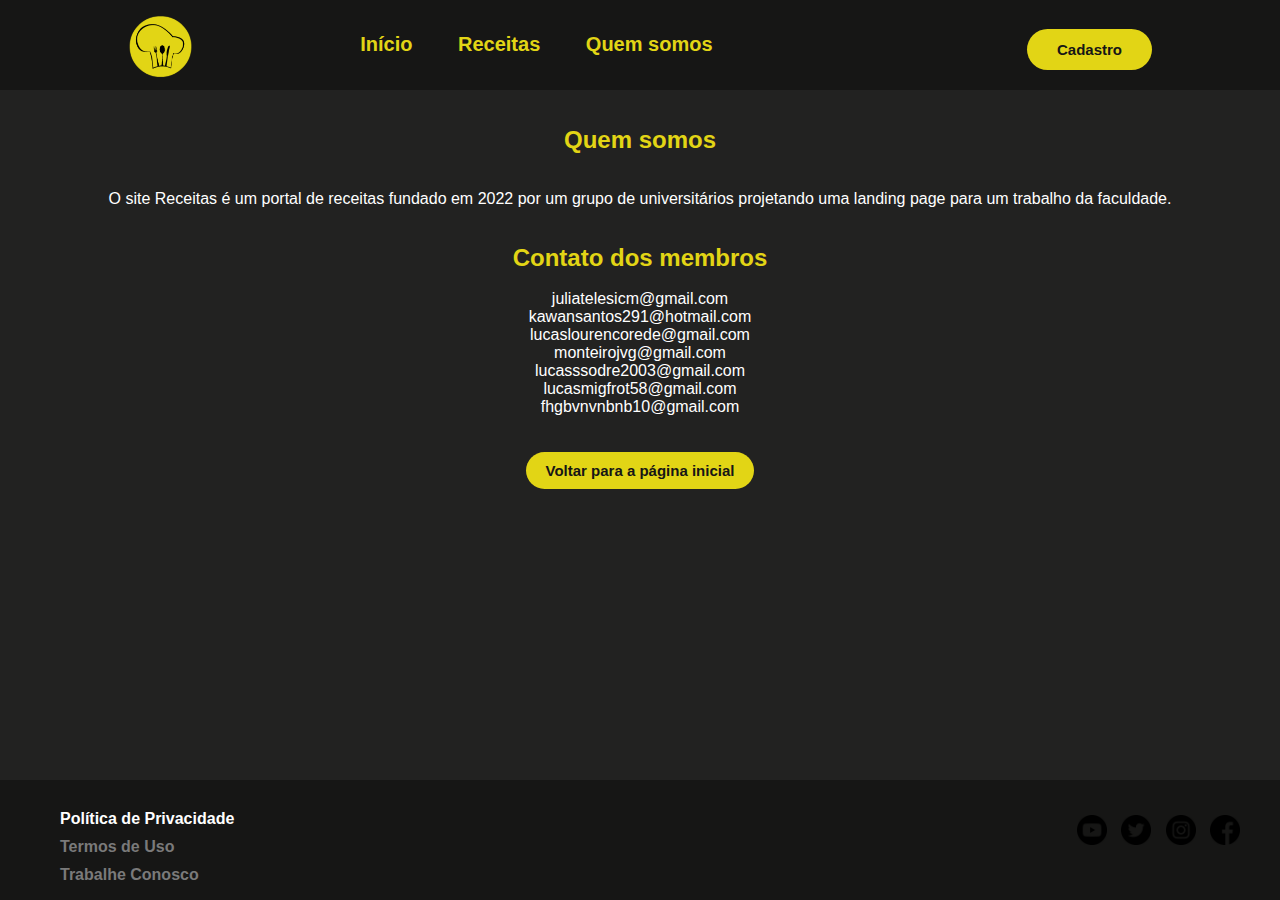
==== quemsomos.html @ 4d4dfb5a "Add files via upload" ====
<!DOCTYPE html>
<html lang="pt-br">
<head>
    <meta charset="UTF-8">
    <meta http-equiv="X-UA-Compatible" content="IE=edge">
    <meta name="viewport" content="width=device-width, initial-scale=1.0">
    <link rel="stylesheet" type="text/css" href="quemsomos.css">
    <link rel="shortcut icon" href="favicon.png" type="image/x-icon">
    <title>Quem somos</title>
</head>
<body>
    <div class="header">
        <header>
            <a href="index.html"><img src="logo.png"></a>
            <ul class="container">
                <li><a href="index.html">Início</li></a>
                <li><a href="receitas.html">Receitas</li></a>
                <li><a href="quemsomos.html">Quem somos</li></a>
            </ul>
            <a target="_blank"></a><button id="botaoLogin" target="_blank" onclick="location.href = 'form.html'";id="botaoLogin">Cadastro</button>
        </header>
    </div>
    <br><br>
    <main>
        <aside>
            <h2>Quem somos</h2>
            <br><br>
            <p>O site Receitas é um portal de receitas fundado
            em 2022 por um grupo de universitários projetando uma landing page para um trabalho da faculdade.</p>
            <br><br>
            <h2>Contato dos membros</h2>
            <br>
                <ul>
                    <li>juliatelesicm@gmail.com</li>
                    <li>kawansantos291@hotmail.com</li>
                    <li>lucaslourencorede@gmail.com</li>
                    <li>monteirojvg@gmail.com</li>
                    <li>lucasssodre2003@gmail.com</li>
                    <li>lucasmigfrot58@gmail.com</li>
                    <li>fhgbvnvnbnb10@gmail.com</li>
                </ul>
        </aside>
    </main>
    <br><br>
    <div class="inicial">
        <a href="index.html"><button id="inicial">Voltar para a página inicial</button></a>
    </div>
    <footer class="fixar">
        <div class="txt">
            <span class="spanp"><p>Política de Privacidade</p></span>
            <a href="#"></a><p>Termos de Uso</p></a>
            <a href="#"></a><p>Trabalhe Conosco</p></a>
        </div>
        <div class="imgs">
        <a href="#"><img src="youtube.png" alt="youTube logo"></a>
        <a href="#"><img src="twitter.png" alt=""></a>
        <a href="#"><img src="instagram.png" alt=""></a>
        <a href="#"><img src="facebook.png" alt=""></a>
        </div>
    </footer>
</body>
</html>
---- quemsomos.css ----
@import url('https://fonts.googleapis.com/css2?family=Arimo&family=Roboto:wght@300;400&display=swap');

*{
    padding: 0;
    margin: 0;
    box-sizing: border-box;
}

body{
    background-color:#222221;
    color: white;
    font-family:'Josefin Sans', sans-serif;
}

header {
    background-color: #161615;
    padding-top: 10px;
    box-sizing: border-box;
    margin: 0;
    padding: 0;
}
header{
    display: flex;
    align-items:center;
    text-align: center;
    justify-content:space-between;
    padding-top: 8px;
    padding-left: 10%;
    padding-right: 10%;
    height: 90px;
    font-size: 20px;
 }

header ul li{
    list-style-type: none;
    display:inline-block;
    padding: 10px 20px;
    align-items: center;
    position: relative;
    height: 6px;
    top: 50%;
    transform: translateY(-50%);
}
header ul li a{
    color: #e2d515;
    text-decoration: none;
    font-weight: bold;
}
header ul li a:hover{
    color: rgb(255, 255, 255);
    transition: .3s;
}

#botaoLogin{
    border: none;
    background: #e2d515;
    padding: 12px 30px;
    border-radius: 30px;
    color: #161615;
    font-weight: bold;
    font-size: 15px;
    transition: .4s;
}
#botaoLogin:hover{
    transform: scale(1.2);
    cursor: pointer; 
}

header a img{
    max-width: 65px;
    max-height: 65px;
    width: auto;
    height: auto;
}

main {
    text-align: center;
}

h2 {
    color: #e2d515;
}

#inicial{
    border: none;
    background: #e2d515;
    padding: 10px 20px;
    border-radius: 30px;
    color: #161615;
    font-weight: bold;
    font-size: 15px;
    transition: .3s;
}
#inicial:hover{
    transform: scale(1.2);
    cursor: pointer;
}
.inicial{
    text-align: center;
    align-items: center;
}

footer{
    background: #161615;
    height: 120px;
    display:flex;
    flex-direction: row;
    justify-content: space-between;
}
.fixar{
    bottom: 0;
    position: fixed;
    width: 100%;
}
.txt{
    margin-left: 60px;
    margin-top: 30px;
    color:#7a7a7a;
    font-weight: bold;
}

.txt p{
    margin-bottom: 10px;
    text-align: left;
}
.txt p:hover{
    color:#fff;
    transition: .3s;
    cursor: pointer;
}

.imgs img{
    max-width: 30px;
    max-height: 30px;
    width: auto;
    height: auto;
    margin-top: 35px;
    margin-right: 10px;
}
.imgs{
    margin-right: 30px;
}
.spanp{
    color:#fff
}
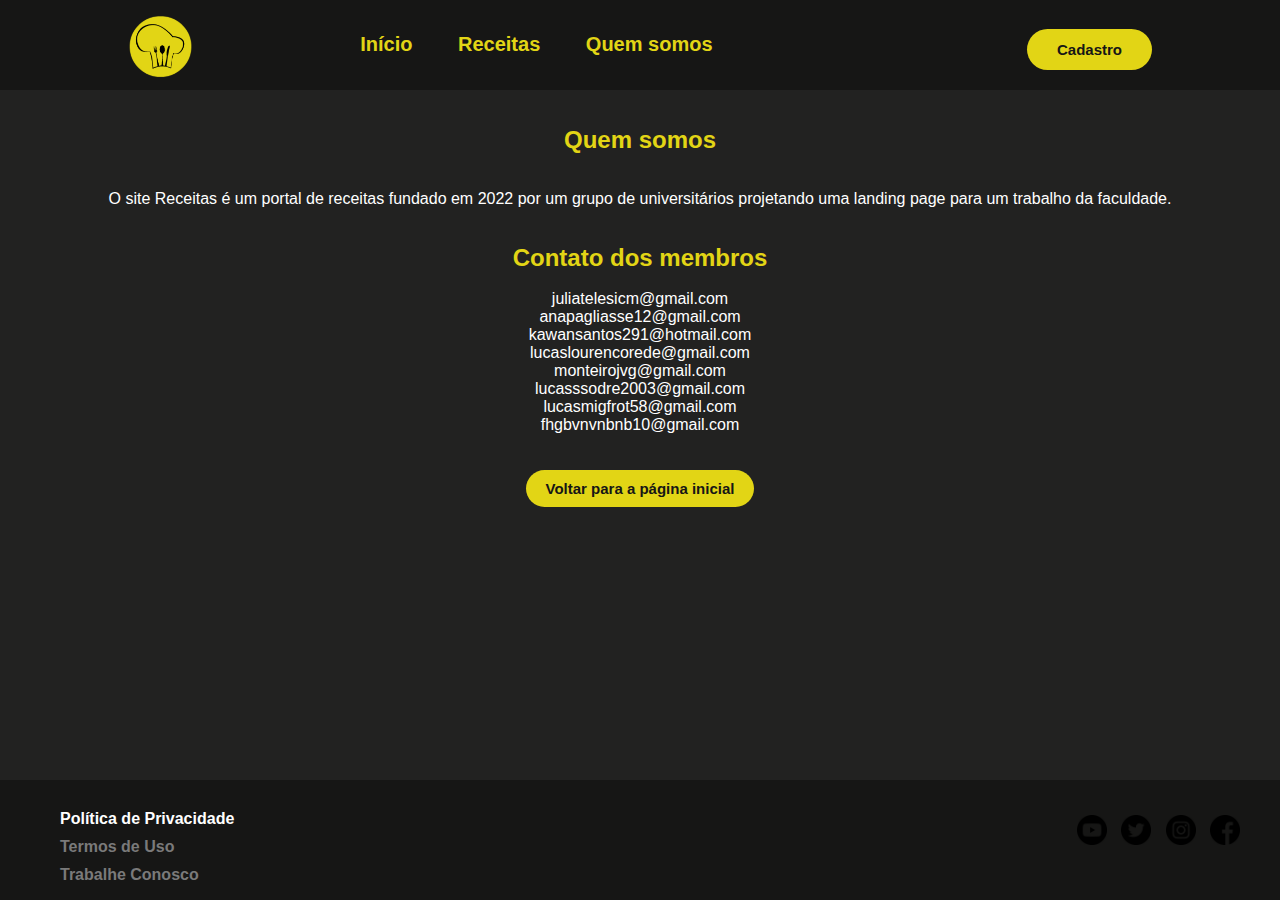
==== commit 65796930: "Update quemsomos.html" ====
--- a/quemsomos.html
+++ b/quemsomos.html
@@ -32,6 +32,7 @@
             <br>
                 <ul>
                     <li>juliatelesicm@gmail.com</li>
+                    <li>anapagliasse12@gmail.com</li>
                     <li>kawansantos291@hotmail.com</li>
                     <li>lucaslourencorede@gmail.com</li>
                     <li>monteirojvg@gmail.com</li>
@@ -59,4 +60,4 @@
         </div>
     </footer>
 </body>
-</html>+</html>
